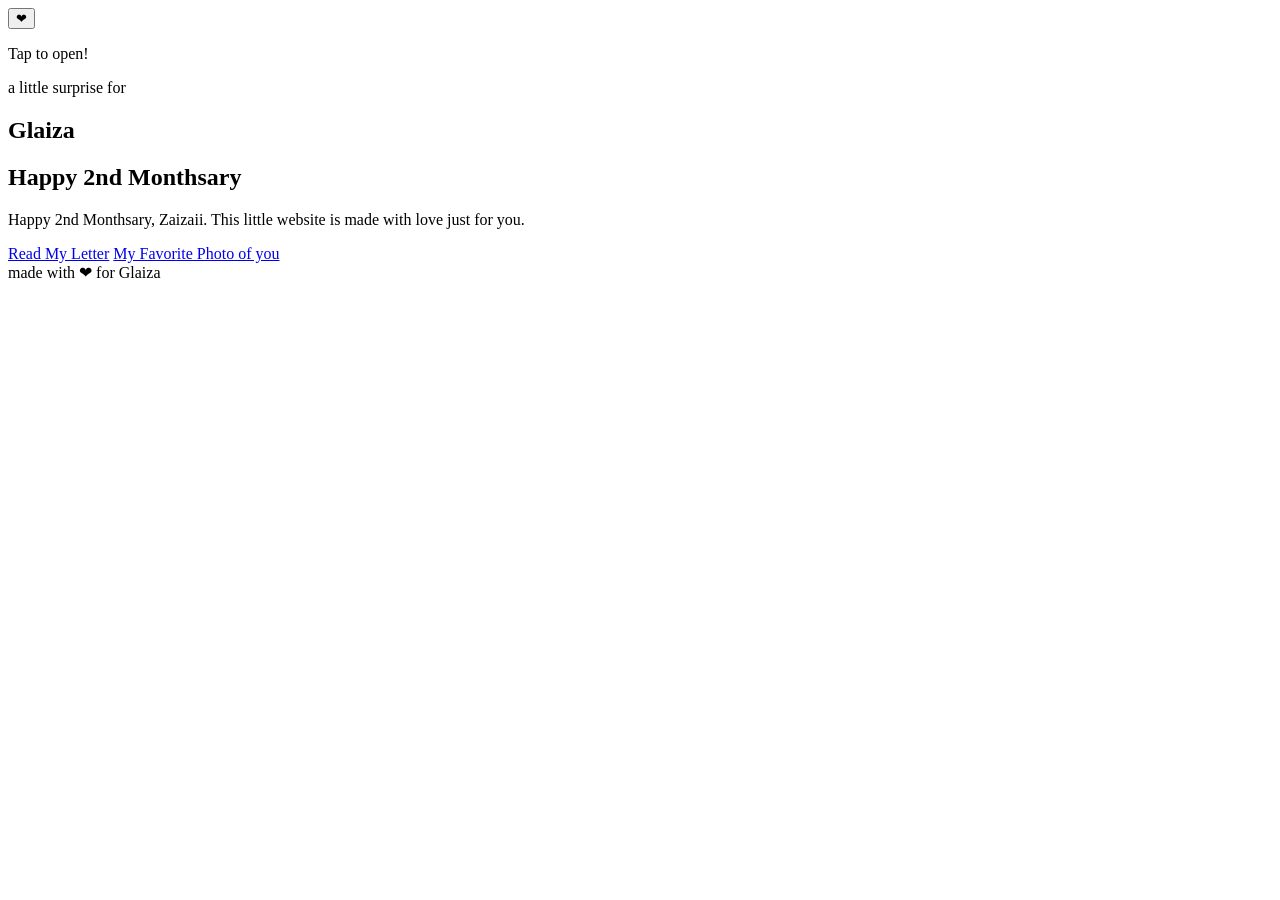
==== index.html @ 5e4be335 "Add files via upload" ====
<!DOCTYPE html>
<html lang="en">
<head>
  <meta charset="UTF-8" />
  <meta name="viewport" content="width=device-width, initial-scale=1.0, viewport-fit=cover" />
  <meta name="theme-color" content="#f6cdda" />
  <meta name="color-scheme" content="light" />
  <meta name="description" content="A little monthsary surprise for Glaiza." />
  <title>Happy Monthsary, Zaizaii</title>

  <link rel="preconnect" href="https://fonts.googleapis.com" />
  <link rel="preconnect" href="https://fonts.gstatic.com" crossorigin />
  <link
    href="https://fonts.googleapis.com/css2?family=Bonheur+Royale&family=Playfair+Display:ital,wght@0,500;0,600;0,700;1,500;1,600&family=Quicksand:wght@400;500;600;700&display=swap"
    rel="stylesheet"
  />

  <link rel="stylesheet" href="theme.css" />
  <link rel="stylesheet" href="index.css" />
</head>
<body>
  <div class="ambience" id="ambience" aria-hidden="true"></div>
  
  <div class="seal-overlay" id="sealOverlay">
    <div class="seal-stack">
      <button class="wax-seal" id="waxSeal" aria-label="Open the surprise">
        <span class="wax-seal-heart" aria-hidden="true">&#10084;</span>
      </button>
      <p class="seal-hint">Tap to open!</p>
    </div>
  </div>

  <main class="hero" id="hero">
    <section class="hero-card" id="heroCard">
      <p class="eyebrow" data-reveal>a little surprise for</p>

      <h2 class="name-script" data-reveal>Glaiza</h2>

      <h1 class="hero-title" data-reveal>Happy 2nd&nbsp;Monthsary</h1>

      <p class="hero-message" data-reveal>
        Happy 2nd Monthsary, Zaizaii. This little website is made with love just for you.
      </p>

      <div class="hero-actions" data-reveal>
        <a class="btn btn-primary" href="letter.html">Read My Letter</a>
        <a class="btn btn-secondary" href="gallery.html">My Favorite Photo of you</a>
      </div>
    </section>
  </main>

  <footer class="site-footer" data-reveal>made with <span aria-hidden="true">&#10084;</span> for Glaiza</footer>

  <script src="index.js"></script>
</body>
</html>
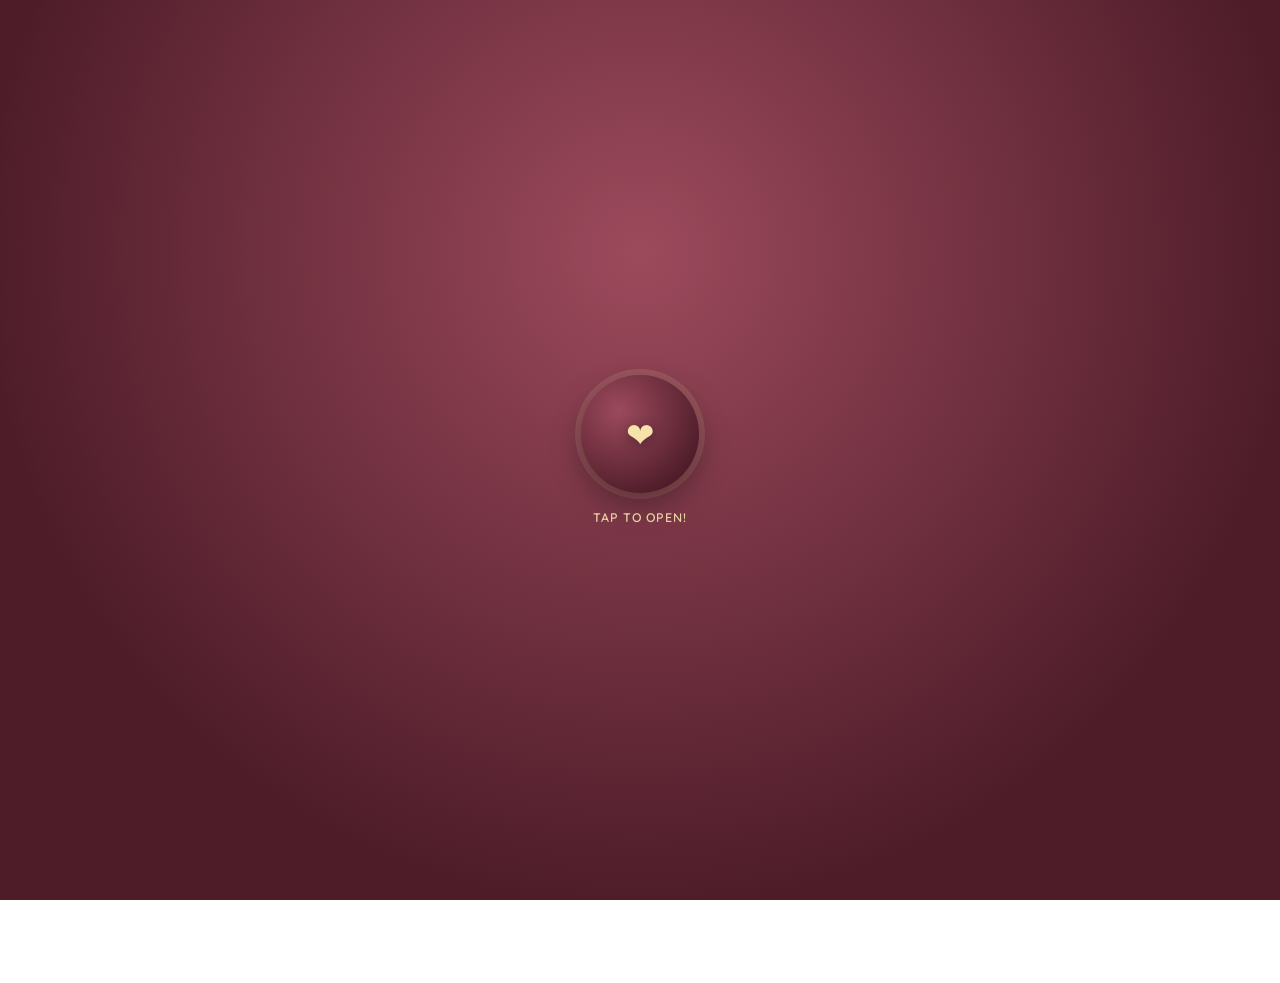
==== commit 35309a5f: "Added secret pin page and updated gallery." ====
--- a/index.html
+++ b/index.html
@@ -1,26 +1,27 @@
 <!DOCTYPE html>
 <html lang="en">
+
 <head>
   <meta charset="UTF-8" />
   <meta name="viewport" content="width=device-width, initial-scale=1.0, viewport-fit=cover" />
   <meta name="theme-color" content="#f6cdda" />
   <meta name="color-scheme" content="light" />
-  <meta name="description" content="A little monthsary surprise for Glaiza." />
-  <title>Happy Monthsary, Zaizaii</title>
+  <meta name="description" content="A little monthsary surprise for Harshita." />
+  <title>Happy Monthsary, yash</title>
 
   <link rel="preconnect" href="https://fonts.googleapis.com" />
   <link rel="preconnect" href="https://fonts.gstatic.com" crossorigin />
   <link
     href="https://fonts.googleapis.com/css2?family=Bonheur+Royale&family=Playfair+Display:ital,wght@0,500;0,600;0,700;1,500;1,600&family=Quicksand:wght@400;500;600;700&display=swap"
-    rel="stylesheet"
-  />
+    rel="stylesheet" />
 
   <link rel="stylesheet" href="theme.css" />
   <link rel="stylesheet" href="index.css" />
 </head>
+
 <body>
   <div class="ambience" id="ambience" aria-hidden="true"></div>
-  
+
   <div class="seal-overlay" id="sealOverlay">
     <div class="seal-stack">
       <button class="wax-seal" id="waxSeal" aria-label="Open the surprise">
@@ -34,12 +35,12 @@
     <section class="hero-card" id="heroCard">
       <p class="eyebrow" data-reveal>a little surprise for</p>
 
-      <h2 class="name-script" data-reveal>Glaiza</h2>
+      <h2 class="name-script" data-reveal>Harshitaa</h2>
 
       <h1 class="hero-title" data-reveal>Happy 2nd&nbsp;Monthsary</h1>
 
       <p class="hero-message" data-reveal>
-        Happy 2nd Monthsary, Zaizaii. This little website is made with love just for you.
+        Happy 2nd Monthsary, Harshitaa. This little website is made with love just for you.
       </p>
 
       <div class="hero-actions" data-reveal>
@@ -49,8 +50,9 @@
     </section>
   </main>
 
-  <footer class="site-footer" data-reveal>made with <span aria-hidden="true">&#10084;</span> for Glaiza</footer>
+  <footer class="site-footer" data-reveal>made with <span aria-hidden="true">&#10084;</span> for Harshitaa</footer>
 
   <script src="index.js"></script>
 </body>
-</html>
+
+</html>
--- a/theme.css
+++ b/theme.css
@@ -0,0 +1,292 @@
+:root {
+  --sky-50:  #eff8fc;
+  --sky-100: #e1f1fa;
+  --sky-200: #c9e6f4;
+  --sky-300: #a8d6ea;
+
+  --pink-100: #fbe8ee;
+  --pink-200: #f6cdda;
+  --pink-300: #eeaac0;
+
+  --butter-100: #fbf2d4;
+  --butter-200: #f5e3ab;
+  --butter-300: #ecd07c;
+
+  --matcha-100: #e7ecdf;
+  --matcha-300: #b9cbac;
+  --matcha-500: #8fa680;
+
+  --burgundy-900: #4e1c29;
+  --burgundy-700: #7a2e3f;
+  --burgundy-500: #9c4a5c;
+  --burgundy-300: #c17c8c;
+
+  --ink: #4a2f37;
+  --ink-soft: #7c5c65;
+  --paper: #fffdf9;
+  --paper-soft: #fff8f1;
+
+  --shadow-sm: 0 6px 16px -6px rgba(78, 28, 41, 0.18);
+  --shadow-md: 0 16px 40px -12px rgba(78, 28, 41, 0.28);
+  --shadow-lg: 0 30px 70px -20px rgba(78, 28, 41, 0.35);
+  --glow-butter: 0 0 34px rgba(236, 208, 124, 0.55);
+
+
+  --font-script: "Bonheur Royale", cursive;
+  --font-display: "Playfair Display", "Georgia", serif;
+  --font-body: "Quicksand", -apple-system, BlinkMacSystemFont, sans-serif;
+
+  --radius-lg: 28px;
+  --radius-md: 18px;
+  --radius-sm: 10px;
+  --space-page: clamp(1.25rem, 5vw, 3rem);
+}
+
+*,
+*::before,
+*::after {
+  box-sizing: border-box;
+}
+
+html {
+  -webkit-tap-highlight-color: transparent;
+  scroll-behavior: smooth;
+}
+
+body {
+  margin: 0;
+  min-height: 100svh;
+  font-family: var(--font-body);
+  color: var(--ink);
+  background: radial-gradient(circle at 15% 8%, var(--butter-100) 0%, transparent 42%),
+    radial-gradient(circle at 85% 0%, var(--pink-100) 0%, transparent 46%),
+    linear-gradient(180deg, var(--sky-50) 0%, var(--sky-100) 45%, var(--pink-100) 100%);
+  background-attachment: fixed;
+  overflow-x: hidden;
+  -webkit-font-smoothing: antialiased;
+  text-rendering: optimizeLegibility;
+}
+
+img {
+  max-width: 100%;
+  display: block;
+}
+
+a {
+  color: inherit;
+  text-decoration: none;
+}
+
+p {
+  margin: 0;
+}
+
+button {
+  font: inherit;
+  background: none;
+  border: none;
+  cursor: pointer;
+  color: inherit;
+}
+
+a:focus-visible,
+button:focus-visible,
+[tabindex]:focus-visible {
+  outline: 2px solid var(--burgundy-500);
+  outline-offset: 3px;
+  border-radius: var(--radius-sm);
+}
+
+.top-nav {
+  position: relative;
+  z-index: 5;
+  display: flex;
+  justify-content: space-between;
+  align-items: center;
+  gap: 1rem;
+  padding: 1.25rem var(--space-page) 0;
+  font-weight: 600;
+  font-size: 0.88rem;
+}
+
+.nav-link {
+  color: var(--burgundy-700);
+  padding: 0.55rem 1rem;
+  border-radius: 999px;
+  transition: background 0.25s ease, transform 0.2s ease;
+  white-space: nowrap;
+}
+
+.nav-link:hover,
+.nav-link:focus-visible {
+  background: rgba(255, 255, 255, 0.65);
+  transform: translateY(-1px);
+}
+
+.btn {
+  display: inline-flex;
+  align-items: center;
+  justify-content: center;
+  gap: 0.5rem;
+  min-height: 52px;
+  padding: 0.85rem 1.85rem;
+  font-family: var(--font-body);
+  font-weight: 600;
+  font-size: 1rem;
+  border-radius: 999px;
+  transition: transform 0.25s cubic-bezier(0.22, 1, 0.36, 1), box-shadow 0.25s ease,
+    background 0.3s ease, border-color 0.3s ease;
+  will-change: transform;
+}
+
+.btn-primary {
+  background: linear-gradient(135deg, var(--burgundy-700), var(--burgundy-500));
+  color: var(--paper-soft);
+  box-shadow: var(--shadow-md);
+}
+
+.btn-primary:hover,
+.btn-primary:focus-visible {
+  transform: translateY(-3px) scale(1.02);
+  box-shadow: var(--shadow-lg), var(--glow-butter);
+}
+
+.btn-primary:active {
+  transform: translateY(0) scale(0.98);
+}
+
+.btn-secondary {
+  background: rgba(255, 253, 249, 0.75);
+  color: var(--burgundy-700);
+  border: 1.5px solid var(--pink-300);
+  box-shadow: var(--shadow-sm);
+}
+
+.btn-secondary:hover,
+.btn-secondary:focus-visible {
+  transform: translateY(-3px) scale(1.02);
+  background: var(--paper);
+  border-color: var(--burgundy-300);
+}
+
+.btn-secondary:active {
+  transform: translateY(0) scale(0.98);
+}
+
+.ambience {
+  position: fixed;
+  inset: 0;
+  z-index: 1;
+  overflow: hidden;
+  pointer-events: none;
+}
+
+.floaty {
+  position: absolute;
+  bottom: -10vh;
+  opacity: 0;
+  animation-timing-function: ease-in;
+  animation-iteration-count: infinite;
+}
+
+.floaty.heart {
+  color: var(--pink-300);
+  font-size: 1.2rem;
+  animation-name: floatUp;
+}
+
+.floaty.heart.burgundy {
+  color: var(--burgundy-300);
+}
+
+.floaty.spark {
+  width: 6px;
+  height: 6px;
+  border-radius: 50%;
+  background: var(--butter-300);
+  box-shadow: 0 0 8px 2px rgba(236, 208, 124, 0.7);
+  animation-name: floatSpark;
+}
+
+@keyframes floatUp {
+  0% {
+    transform: translateY(0) translateX(0) rotate(0deg);
+    opacity: 0;
+  }
+  8% {
+    opacity: 0.85;
+  }
+  50% {
+    transform: translateY(-55vh) translateX(3vw) rotate(10deg);
+  }
+  92% {
+    opacity: 0.5;
+  }
+  100% {
+    transform: translateY(-105vh) translateX(-4vw) rotate(-8deg);
+    opacity: 0;
+  }
+}
+
+@keyframes floatSpark {
+  0% {
+    transform: translateY(0) scale(0.6);
+    opacity: 0;
+  }
+  10% {
+    opacity: 1;
+  }
+  50% {
+    transform: translateY(-50vh) scale(1.3);
+    opacity: 0.55;
+  }
+  90% {
+    opacity: 0.9;
+  }
+  100% {
+    transform: translateY(-100vh) scale(0.6);
+    opacity: 0;
+  }
+}
+
+[data-reveal] {
+  opacity: 0;
+  transform: translateY(18px);
+  transition: opacity 0.7s ease var(--delay, 0ms),
+    transform 0.7s cubic-bezier(0.22, 1, 0.36, 1) var(--delay, 0ms);
+}
+
+.revealed[data-reveal],
+.revealed [data-reveal] {
+  opacity: 1;
+  transform: none;
+}
+
+.site-footer {
+  position: relative;
+  z-index: 2;
+  text-align: center;
+  font-size: 0.85rem;
+  color: var(--ink-soft);
+  padding: 1rem 1rem 2rem;
+  font-style: italic;
+}
+
+.site-footer span {
+  color: var(--burgundy-500);
+  font-style: normal;
+}
+
+@media (prefers-reduced-motion: reduce) {
+  html {
+    scroll-behavior: auto;
+  }
+  *,
+  *::before,
+  *::after {
+    animation-duration: 0.01ms !important;
+    animation-iteration-count: 1 !important;
+    transition-duration: 0.01ms !important;
+    scroll-behavior: auto !important;
+  }
+}
--- a/index.css
+++ b/index.css
@@ -0,0 +1,172 @@
+.seal-overlay {
+  position: fixed;
+  inset: 0;
+  z-index: 50;
+  display: flex;
+  align-items: center;
+  justify-content: center;
+  background: radial-gradient(circle at 50% 28%, var(--burgundy-500) 0%, var(--burgundy-900) 72%);
+  transition: opacity 0.6s ease, transform 0.6s cubic-bezier(0.22, 1, 0.36, 1), visibility 0.6s;
+}
+
+.seal-overlay.opening {
+  opacity: 0;
+  transform: scale(1.12);
+}
+
+.seal-overlay.is-hidden {
+  visibility: hidden;
+  pointer-events: none;
+}
+
+.seal-stack {
+  position: relative;
+  z-index: 2;
+  display: flex;
+  flex-direction: column;
+  align-items: center;
+  gap: 1.1rem;
+  padding: 0 1.5rem;
+  text-align: center;
+}
+
+.wax-seal {
+  position: relative;
+  width: 104px;
+  height: 104px;
+  border-radius: 50%;
+  background: radial-gradient(circle at 32% 30%, var(--burgundy-500), var(--burgundy-900) 78%);
+  display: flex;
+  align-items: center;
+  justify-content: center;
+  box-shadow: 0 12px 30px rgba(0, 0, 0, 0.35), 0 0 0 6px rgba(245, 227, 171, 0.12);
+  animation: sealPulse 2.6s ease-in-out infinite;
+  transition: transform 0.25s ease;
+}
+
+.wax-seal:hover,
+.wax-seal:focus-visible {
+  transform: scale(1.06);
+}
+
+.wax-seal:active {
+  transform: scale(0.94);
+}
+
+.wax-seal-heart {
+  font-size: 2.1rem;
+  color: var(--butter-200);
+  filter: drop-shadow(0 2px 6px rgba(0, 0, 0, 0.3));
+}
+
+@keyframes sealPulse {
+
+  0%,
+  100% {
+    box-shadow: 0 12px 30px rgba(0, 0, 0, 0.35), 0 0 0 6px rgba(245, 227, 171, 0.12);
+  }
+
+  50% {
+    box-shadow: 0 12px 34px rgba(0, 0, 0, 0.35), 0 0 0 14px rgba(245, 227, 171, 0.2);
+  }
+}
+
+.seal-hint {
+  font-family: var(--font-body);
+  font-weight: 600;
+  letter-spacing: 0.08em;
+  text-transform: uppercase;
+  font-size: 0.78rem;
+  color: var(--butter-200);
+  opacity: 0.9;
+}
+
+.hero {
+  position: relative;
+  z-index: 2;
+  min-height: 100svh;
+  display: flex;
+  align-items: center;
+  justify-content: center;
+  padding: var(--space-page);
+}
+
+.hero-card {
+  width: 100%;
+  max-width: 420px;
+  background: rgba(255, 253, 249, 0.82);
+  backdrop-filter: blur(6px);
+  border: 1px solid rgba(255, 255, 255, 0.6);
+  border-radius: var(--radius-lg);
+  box-shadow: var(--shadow-lg);
+  padding: 2.4rem 1.75rem 2.1rem;
+  text-align: center;
+}
+
+.eyebrow {
+  font-family: var(--font-body);
+  font-weight: 600;
+  letter-spacing: 0.14em;
+  text-transform: uppercase;
+  font-size: 0.72rem;
+  color: var(--matcha-500);
+  margin-bottom: 0.4rem;
+}
+
+.name-script {
+  font-family: var(--font-script);
+  font-weight: 400;
+  font-size: clamp(2.6rem, 13vw, 3.4rem);
+  line-height: 1;
+  color: var(--burgundy-700);
+  margin: 0 0 0.15rem;
+  text-shadow: 0 6px 22px rgba(236, 208, 124, 0.45);
+}
+
+.hero-title {
+  font-family: var(--font-display);
+  font-style: italic;
+  font-weight: 600;
+  font-size: clamp(1.55rem, 6vw, 2.05rem);
+  color: var(--burgundy-900);
+  margin: 0 0 1rem;
+}
+
+.hero-message {
+  font-family: var(--font-body);
+  font-size: 1rem;
+  line-height: 1.7;
+  color: var(--ink-soft);
+  margin: 0 auto 1.8rem;
+  max-width: 32ch;
+}
+
+.hero-actions {
+  display: flex;
+  flex-direction: column;
+  gap: 0.75rem;
+}
+
+@media (min-width: 480px) {
+  .hero-card {
+    padding: 3rem 2.5rem 2.6rem;
+  }
+
+  .hero-actions {
+    flex-direction: row;
+    justify-content: center;
+    flex-wrap: wrap;
+  }
+}
+
+@media (min-width: 768px) {
+  .hero-card {
+    max-width: 480px;
+    padding: 3.5rem 3rem 3rem;
+  }
+
+  .wax-seal {
+    width: 118px;
+    height: 118px;
+  }
+}
